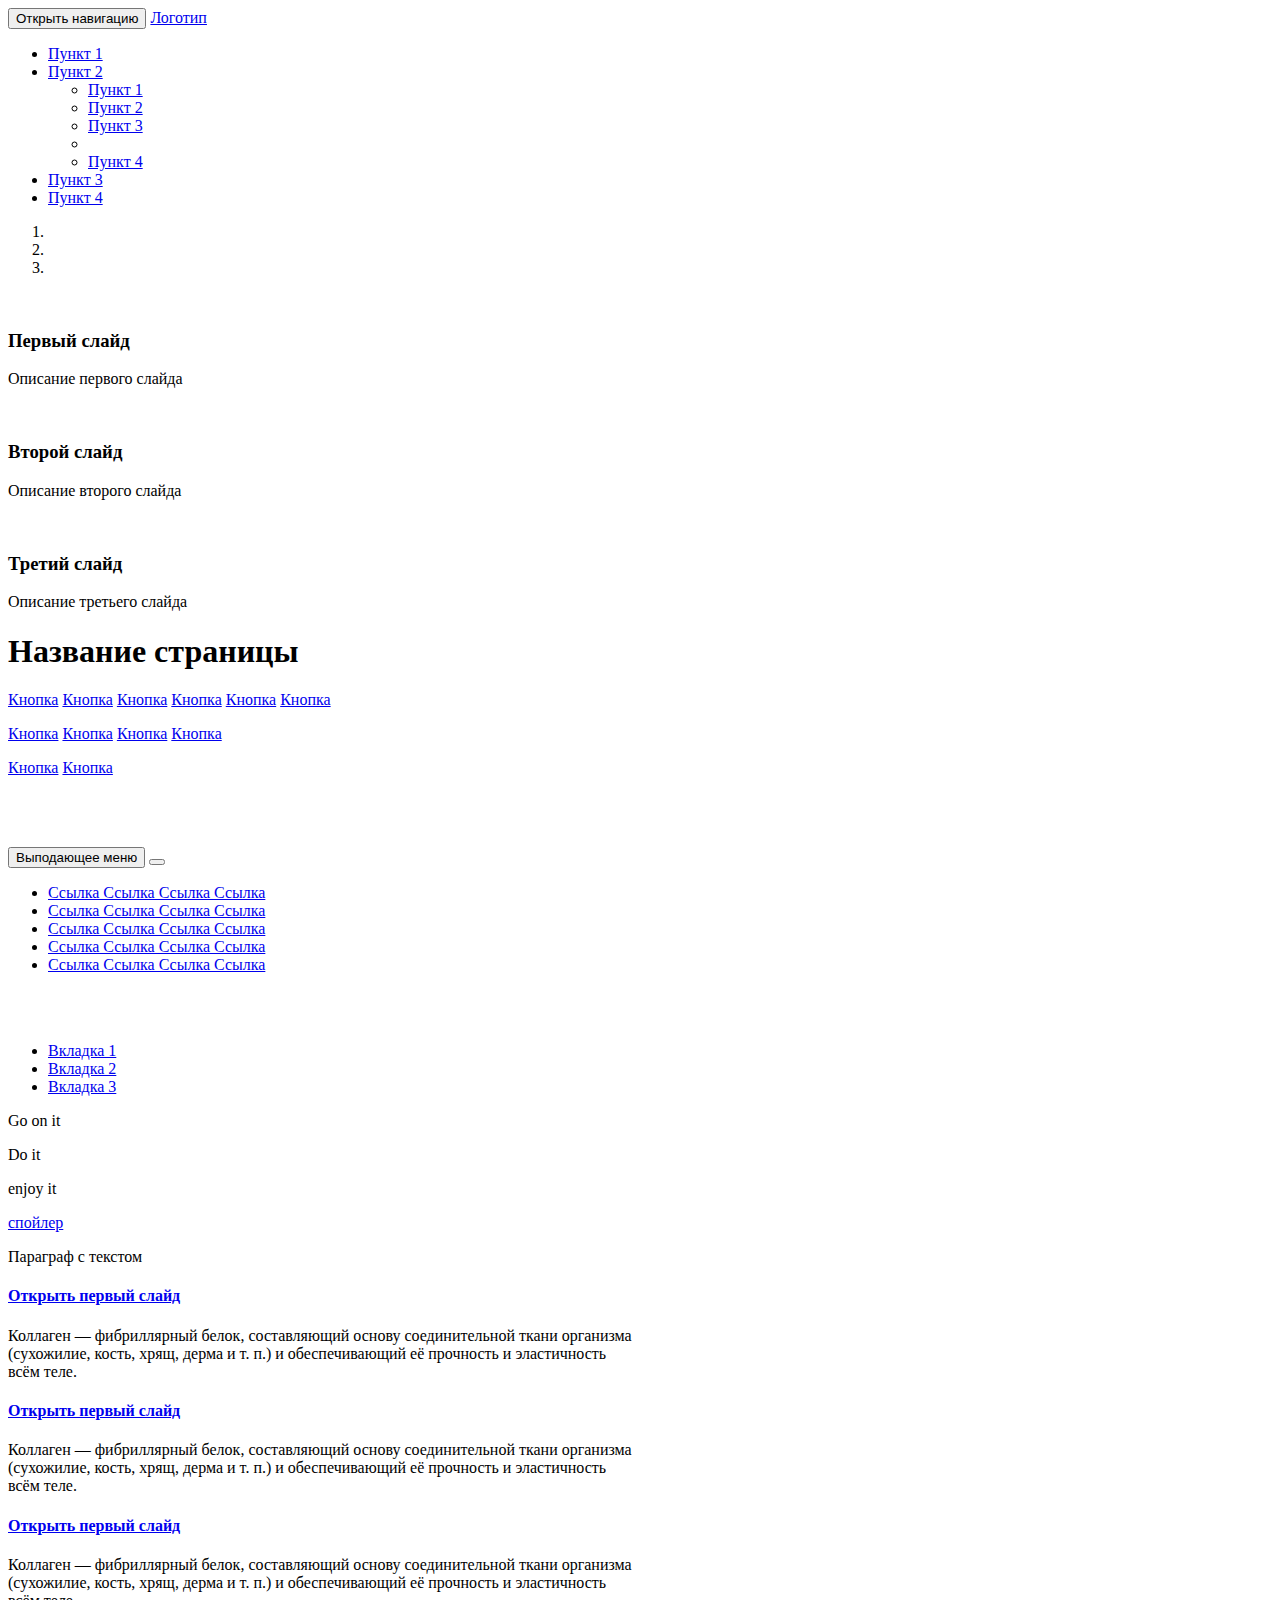
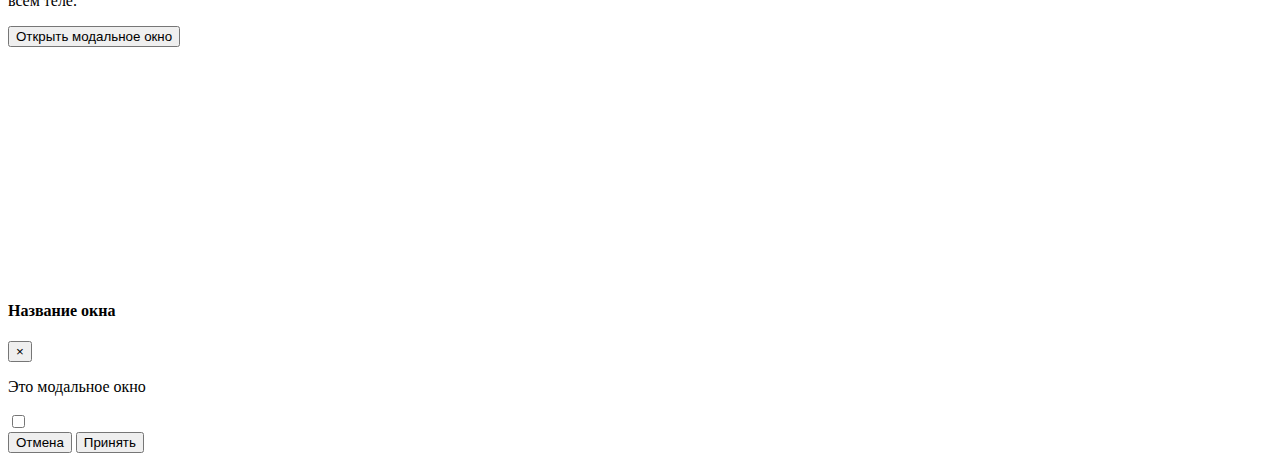
==== index.html @ f4ad0e18 "step" ====
<!DOCTYPE html>
<html lang="ru">
  <head>
    <meta charset="utf-8">
    <meta http-equiv="X-UA-Compatible" content="IE=edge">
    <meta name="viewport" content="width=device-width, initial-scale=1">
    <!-- The above 3 meta tags *must* come first in the head; any other head content must come *after* these tags -->
    <title>Bootstrap Template</title>

    <!-- Bootstrap -->
    <link href="css/bootstrap.css" rel="stylesheet">
    <link href="css/style.css" rel="stylesheet">
    <link rel="stylesheet" href="css/font-awesome.css">
    <!-- HTML5 shim and Respond.js for IE8 support of HTML5 elements and media queries -->
    <!-- WARNING: Respond.js doesn't work if you view the page via file:// -->
    <!--[if lt IE 9]>
      <script src="https://oss.maxcdn.com/html5shiv/3.7.3/html5shiv.min.js"></script>
      <script src="https://oss.maxcdn.com/respond/1.4.2/respond.min.js"></script>
    <![endif]--> 
  </head>
  <body>
 <div class="navbar navbar-inverse navbar-fixed-static-top">
      <div class="container">
          <div class="navbar-header">
             <button type="button" class="navbar-toggle" data-toggle="collapse" data-target="#responsive-menu">
                     <span class="sr-only">Открыть навигацию</span>
                     <span class="icon-bar"></span>
                     <span class="icon-bar"></span>
                     <span class="icon-bar"></span>
                 </button>  
             <a href="#" class="navbar-brand">Логотип</a>
            </div>    
             <div class="collapse navbar-collapse" id="responsive-menu">
                <ul class="nav navbar-nav">
                    <li><a href="#">Пункт 1</a></li>
                    <li class="dropdown">
                        <a href="#"--class="dropdown-toggle" data-toggle="dropdown">Пункт 2 <b class="caret"></b></a>
                        <ul class="dropdown-menu">
                            <li><a href="@">Пункт 1</a></li>
                            <li><a href="@">Пункт 2</a></li>
                            <li><a href="@">Пункт 3</a></li>
                            <li class="divider"></li>
                            <li><a href="@">Пункт 4</a></li>
                        </ul>
                    </li>
                    <li><a href="#">Пункт 3</a></li>
                    <li><a href="#">Пункт 4</a></li>
                </ul>
        </div>
     </div>
  </div>
  
  <div id="carousel" class="carousel slider">
      <!--Индикаторы слайдов-->
<ol class="carousel-indicators">
    <li class="active" data-target="#carousel" data-slide-to="0"></li>
    <li data-target="#carousel" data-slide-to="1"></li>
    <li data-target="#carousel" data-slide-to="2"></li>
</ol>  
<!--Слайды-->
<div class="carousel-inner">
    <div class="item active">
        <img src="images/waterfalls.jpg" alt="">
        <div class="carousel-caption">
            <h3>Первый слайд</h3>
            <p>Описание первого слайда</p>
        </div>
    </div>
    <div class="item">
       <img src="images/Light%20path%20through%20the%20dark%20forest.jpg" alt="">
        <div class="carousel-caption">
        <h3>Второй слайд</h3>
        <p>Описание второго слайда</p>
        </div>
    </div>
    <div class="item">
       <img src="images/green_grass_and_blue_sky_1280x800.jpg" alt="">
        <div class="carousel-caption">
        <h3>Третий слайд</h3>
        <p>Описание третьего слайда</p>
        </div>        
    </div>
</div>

    <!--Стрелки переключения слайдов-->
     <a href="#carousel" class="left carousel-control" data-slide="prev">
         <span class="glyphicon glyphicon-chevron-left"></span> 
     </a>       
     <a href="#carousel" class="right carousel-control" data-slide="next">
         <span class="glyphicon glyphicon-chevron-right"></span> 
     </a>       
 </div>
  
  <div class="container">
      <div class="row">
         <h1> Название страницы </h1>  
             <p>
                <a href="!" class="btn btn-default"><i class="fa fa-spinner fa-spin"></i></a>
                <a href="!" class="btn btn-primary">Кнопка</a>
                <a href="!" class="btn btn-success">Кнопка</a>
                <a href="!" class="btn btn-warning">Кнопка</a>
                <a href="!" class="btn btn-info">Кнопка</a>
                <a href="!" class="btn btn-danger">Кнопка</a>
                <a href="!" class="btn btn-link">Кнопка</a>
            </p>
             <p>
                <a href="!" class="btn btn-primary btn-lg">Кнопка</a>
                <a href="!" class="btn btn-success btn-md">Кнопка</a>
                <a href="!" class="btn btn-warning btn-sm">Кнопка</a>
                <a href="!" class="btn btn-info btn-xs">Кнопка</a>  
            </p>
            <p>
                <a href="!" class="btn btn-info btn-block btn-lg active" >Кнопка</a>
                <a href="!" class="btn btn-info btn-block btn-lg disabled" >Кнопка</a>
          </p>        
    <div class="container">
        <div class="row">
           <div class="btn-toolbar">
            <div class="btn-group btn-group-lg">
                <a href="!" class="btn btn-success"><i class="fa fa-spinner"></i></a>
                <a href="!" class="btn btn-success"><i class="fa fa-file"></i></a>
                <a href="!" class="btn btn-success"><i class="fa fa-download"></i></a>
            </div>
            <div class="btn-group btn-group-lg">
                <a href="!" class="btn btn-success"><i class="fa fa-spinner"></i></a>
                <a href="!" class="btn btn-success"><i class="fa fa-file"></i></a>
                <a href="!" class="btn btn-success"><i class="fa fa-download"></i></a>
            </div>       
            <div class="btn-group btn-group-lg">
                <a href="!" class="btn btn-success"><i class="fa fa-spinner"></i></a>
                <a href="!" class="btn btn-success"><i class="fa fa-file"></i></a>
                <a href="!" class="btn btn-success"><i class="fa fa-download"></i></a>
            </div>    
        </div>
           <br>
            <div class="btn-toolbar">
            <div class="btn-group btn-group-justified">
                <a href="!" class="btn btn-success"><i class="fa fa-spinner"></i></a>
                <a href="!" class="btn btn-success"><i class="fa fa-file"></i></a>
                <a href="!" class="btn btn-success"><i class="fa fa-download"></i></a>
            </div>  
            <br>
            <br>
            <div class="btn-group btn-group-vertical">
                <a href="!" class="btn btn-success"><i class="fa fa-spinner"></i></a>
                <a href="!" class="btn btn-success"><i class="fa fa-file"></i></a>
                <a href="!" class="btn btn-success"><i class="fa fa-download"></i></a>
            </div> 
            </div>
              <div class="btn-group dropup">
                <button href="@" class="btn btn-success   " >
                            Выподающее меню
                     </button>
                            <button class="btn btn-success dropdown-toggle" data-toggle="dropdown">
                          <span class="caret"></span>
                            </button>
                    <ul class="dropdown-menu dropdown-menu-right">
                        <li><a href="#"> Ссылка Ссылка Ссылка Ссылка </a></li>
                        <li><a href="#"> Ссылка Ссылка Ссылка Ссылка </a></li>
                        <li><a href="#"> Ссылка Ссылка Ссылка Ссылка </a></li>
                        <li><a href="#"> Ссылка Ссылка Ссылка Ссылка </a></li>
                        <li><a href="#"> Ссылка Ссылка Ссылка Ссылка </a></li>
                     
                    </ul>
                    </div>  
                    
                    
           <br>
           <br>
 
      

                    
       </div>
    </div>            
  </div>
</div> 
                      <div class="container-fluid">
       <div class="row">
            <div class="col-sm-6 ">
                <div class="tabs">
                    <ul class="nav nav-tabs">
                        <li class="active"><a href="#tab-1" data-toggle="tab">Вкладка 1</a></li>
                        <li><a href="#tab-2" data-toggle="tab">Вкладка 2</a></li>
                        <li><a href="#tab-3" data-toggle="tab">Вкладка 3</a></li>
                    </ul>
                    <div class="tab-content">
                        <div class="tab-pane fade in active" id="tab-1">
                            <p> Go on it </p>
                        </div>
                        <div class="tab-pane fade" id="tab-2">
                            <p>Do it</p>
                        </div>
                        <div class="tab-pane fade" id="tab-3">
                            <p> enjoy it</p>
                        </div>
                    </div>
                </div>
            </div>
            <div class="col-sm-6">
              <a href="#spoiler-1" data-toggle="collapse" class="btn btn-info spoiler collapsed"><p> спойлер</p></a>
                <div class="collapse" id="spoiler-1">
                    <div class="well">
                     <p>Параграф с текстом</p>
                 </div>
            </div> 
                
        </div>
      </div>
    </div>   
    <div class="container">
        <div class="row">
            <div class="col-sm-6">
                <div id="accordion" class="panel-group">
                    <div class="panel panel-success">
                        <div class="panel-heading">
                            <h4 class="panel-title">
                                <a href="#collapse-1" data-parent="#accordion" data-toggle="collapse">Открыть первый слайд</a>
                            </h4>
                        </div>
                        <div class="panel-collapse collapse in" id="collapse-1">
                            <div class="panel-body">
                                <p>
                        Коллаген — фибриллярный белок, составляющий основу соединительной ткани организма<br> (сухожилие, кость, хрящ, дерма и т. п.) и обеспечивающий её прочность и эластичность <br>  
                        всём теле. <br>
                                </p>
                            </div>
                        </div>
                    </div>
    <div class="panel panel-info">
        <div class="panel-heading">
            <h4 class="panel-title">
                <a href="#collapse-2" data-parent="#accordion" data-toggle="collapse">Открыть первый слайд</a>
            </h4>
        </div>
            <div class="panel-collapse collapse" id="collapse-2">
                <div class="panel-body">
        <p>
    Коллаген — фибриллярный белок, составляющий основу соединительной ткани организма<br> (сухожилие, кость, хрящ, дерма и т. п.) и обеспечивающий её прочность и эластичность <br>  
    всём теле. <br>
            </p>
            </div>
                </div>
                    </div>
<div class="panel panel-primary">
    <div class="panel-heading">
        <h4 class="panel-title">
            <a href="#collapse-3" data-parent="#accordion" data-toggle="collapse">Открыть первый слайд</a>
        </h4>
    </div>
    <div class="panel-collapse collapse" id="collapse-3">
        <div class="panel-body">
            <p>
    Коллаген — фибриллярный белок, составляющий основу соединительной ткани организма<br> (сухожилие, кость, хрящ, дерма и т. п.) и обеспечивающий её прочность и эластичность <br>  
    всём теле. <br>
            </p>
        </div>
    </div>                        
</div>
                </div>
            </div>
            <div class="col-sm-6">
                <button class="btn btn-success" type="button" data-toggle="modal" data-target="#modal-1">
                    Открыть модальное окно
                </button>
            </div>
        </div>
    </div>
<br>        
<br>        
<br>        
<br>        
<br>        
<br>        
<br>        
<br>        
<br>        
<br>        
<br>        
<br>        
<br>
     
 <div class="modal fade" id="modal-1">
     <div class="modal-dialog modal-md">
         <div class="modal-content ">
             <div class="modal-header">
                  <h4 class="modal-title">Название окна</h4>
                  <button class="close" type="button" data-dismiss="modal">&times;</button>  
             </div>
             <div class="modal-body">
                 <p>Это модальное окно</p>
                <input type="checkbox">
             </div>
             <div class="modal-footer">
                 <button class="btn btn-warning" type="button" data-dismiss="modal">Отмена</button>
                 <button class="btn btn-primary" type="submit" data-dismiss="modal">Принять</button>
             </div>
         </div>
     </div>
 </div>            
                             
      
    <!-- jQuery (necessary for Bootstrap's JavaScript plugins) -->
    <script src="https://ajax.googleapis.com/ajax/libs/jquery/1.12.4/jquery.min.js"></script>
    <!-- Include all compiled plugins (below), or include individual files as needed -->
    <script src="js/bootstrap.js"></script>
  </body>
</html>
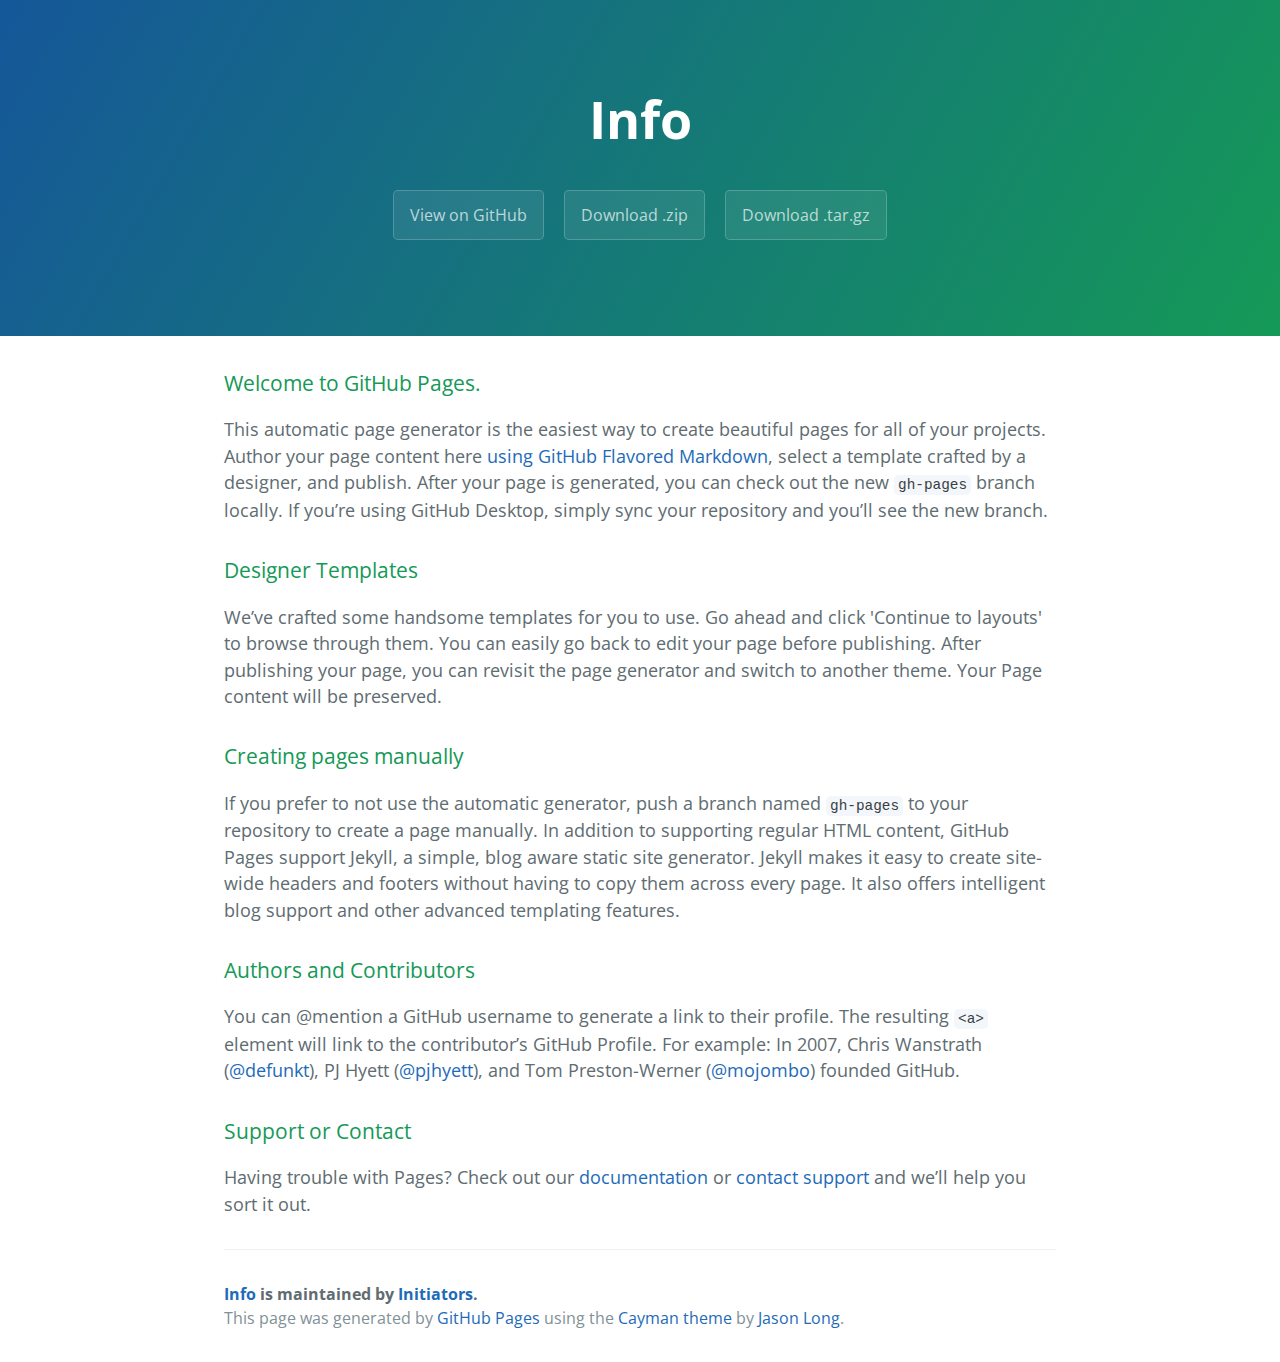
==== commit 40a61cde: "Create master branch via GitHub" ====
--- a/index.html
+++ b/index.html
@@ -1,308 +1,57 @@
-<!DOCTYPE html>
-<html lang="ru">
-  <head>
-    <meta charset="utf-8">
-    <meta http-equiv="X-UA-Compatible" content="IE=edge">
-    <meta name="viewport" content="width=device-width, initial-scale=1">
-    <!-- The above 3 meta tags *must* come first in the head; any other head content must come *after* these tags -->
-    <title>Bootstrap Template</title>
-
-    <!-- Bootstrap -->
-    <link href="css/bootstrap.css" rel="stylesheet">
-    <link href="css/style.css" rel="stylesheet">
-    <link rel="stylesheet" href="css/font-awesome.css">
-    <!-- HTML5 shim and Respond.js for IE8 support of HTML5 elements and media queries -->
-    <!-- WARNING: Respond.js doesn't work if you view the page via file:// -->
-    <!--[if lt IE 9]>
-      <script src="https://oss.maxcdn.com/html5shiv/3.7.3/html5shiv.min.js"></script>
-      <script src="https://oss.maxcdn.com/respond/1.4.2/respond.min.js"></script>
-    <![endif]--> 
-  </head>
-  <body>
- <div class="navbar navbar-inverse navbar-fixed-static-top">
-      <div class="container">
-          <div class="navbar-header">
-             <button type="button" class="navbar-toggle" data-toggle="collapse" data-target="#responsive-menu">
-                     <span class="sr-only">Открыть навигацию</span>
-                     <span class="icon-bar"></span>
-                     <span class="icon-bar"></span>
-                     <span class="icon-bar"></span>
-                 </button>  
-             <a href="#" class="navbar-brand">Логотип</a>
-            </div>    
-             <div class="collapse navbar-collapse" id="responsive-menu">
-                <ul class="nav navbar-nav">
-                    <li><a href="#">Пункт 1</a></li>
-                    <li class="dropdown">
-                        <a href="#"--class="dropdown-toggle" data-toggle="dropdown">Пункт 2 <b class="caret"></b></a>
-                        <ul class="dropdown-menu">
-                            <li><a href="@">Пункт 1</a></li>
-                            <li><a href="@">Пункт 2</a></li>
-                            <li><a href="@">Пункт 3</a></li>
-                            <li class="divider"></li>
-                            <li><a href="@">Пункт 4</a></li>
-                        </ul>
-                    </li>
-                    <li><a href="#">Пункт 3</a></li>
-                    <li><a href="#">Пункт 4</a></li>
-                </ul>
-        </div>
-     </div>
-  </div>
-  
-  <div id="carousel" class="carousel slider">
-      <!--Индикаторы слайдов-->
-<ol class="carousel-indicators">
-    <li class="active" data-target="#carousel" data-slide-to="0"></li>
-    <li data-target="#carousel" data-slide-to="1"></li>
-    <li data-target="#carousel" data-slide-to="2"></li>
-</ol>  
-<!--Слайды-->
-<div class="carousel-inner">
-    <div class="item active">
-        <img src="images/waterfalls.jpg" alt="">
-        <div class="carousel-caption">
-            <h3>Первый слайд</h3>
-            <p>Описание первого слайда</p>
-        </div>
-    </div>
-    <div class="item">
-       <img src="images/Light%20path%20through%20the%20dark%20forest.jpg" alt="">
-        <div class="carousel-caption">
-        <h3>Второй слайд</h3>
-        <p>Описание второго слайда</p>
-        </div>
-    </div>
-    <div class="item">
-       <img src="images/green_grass_and_blue_sky_1280x800.jpg" alt="">
-        <div class="carousel-caption">
-        <h3>Третий слайд</h3>
-        <p>Описание третьего слайда</p>
-        </div>        
-    </div>
-</div>
-
-    <!--Стрелки переключения слайдов-->
-     <a href="#carousel" class="left carousel-control" data-slide="prev">
-         <span class="glyphicon glyphicon-chevron-left"></span> 
-     </a>       
-     <a href="#carousel" class="right carousel-control" data-slide="next">
-         <span class="glyphicon glyphicon-chevron-right"></span> 
-     </a>       
- </div>
-  
-  <div class="container">
-      <div class="row">
-         <h1> Название страницы </h1>  
-             <p>
-                <a href="!" class="btn btn-default"><i class="fa fa-spinner fa-spin"></i></a>
-                <a href="!" class="btn btn-primary">Кнопка</a>
-                <a href="!" class="btn btn-success">Кнопка</a>
-                <a href="!" class="btn btn-warning">Кнопка</a>
-                <a href="!" class="btn btn-info">Кнопка</a>
-                <a href="!" class="btn btn-danger">Кнопка</a>
-                <a href="!" class="btn btn-link">Кнопка</a>
-            </p>
-             <p>
-                <a href="!" class="btn btn-primary btn-lg">Кнопка</a>
-                <a href="!" class="btn btn-success btn-md">Кнопка</a>
-                <a href="!" class="btn btn-warning btn-sm">Кнопка</a>
-                <a href="!" class="btn btn-info btn-xs">Кнопка</a>  
-            </p>
-            <p>
-                <a href="!" class="btn btn-info btn-block btn-lg active" >Кнопка</a>
-                <a href="!" class="btn btn-info btn-block btn-lg disabled" >Кнопка</a>
-          </p>        
-    <div class="container">
-        <div class="row">
-           <div class="btn-toolbar">
-            <div class="btn-group btn-group-lg">
-                <a href="!" class="btn btn-success"><i class="fa fa-spinner"></i></a>
-                <a href="!" class="btn btn-success"><i class="fa fa-file"></i></a>
-                <a href="!" class="btn btn-success"><i class="fa fa-download"></i></a>
-            </div>
-            <div class="btn-group btn-group-lg">
-                <a href="!" class="btn btn-success"><i class="fa fa-spinner"></i></a>
-                <a href="!" class="btn btn-success"><i class="fa fa-file"></i></a>
-                <a href="!" class="btn btn-success"><i class="fa fa-download"></i></a>
-            </div>       
-            <div class="btn-group btn-group-lg">
-                <a href="!" class="btn btn-success"><i class="fa fa-spinner"></i></a>
-                <a href="!" class="btn btn-success"><i class="fa fa-file"></i></a>
-                <a href="!" class="btn btn-success"><i class="fa fa-download"></i></a>
-            </div>    
-        </div>
-           <br>
-            <div class="btn-toolbar">
-            <div class="btn-group btn-group-justified">
-                <a href="!" class="btn btn-success"><i class="fa fa-spinner"></i></a>
-                <a href="!" class="btn btn-success"><i class="fa fa-file"></i></a>
-                <a href="!" class="btn btn-success"><i class="fa fa-download"></i></a>
-            </div>  
-            <br>
-            <br>
-            <div class="btn-group btn-group-vertical">
-                <a href="!" class="btn btn-success"><i class="fa fa-spinner"></i></a>
-                <a href="!" class="btn btn-success"><i class="fa fa-file"></i></a>
-                <a href="!" class="btn btn-success"><i class="fa fa-download"></i></a>
-            </div> 
-            </div>
-              <div class="btn-group dropup">
-                <button href="@" class="btn btn-success   " >
-                            Выподающее меню
-                     </button>
-                            <button class="btn btn-success dropdown-toggle" data-toggle="dropdown">
-                          <span class="caret"></span>
-                            </button>
-                    <ul class="dropdown-menu dropdown-menu-right">
-                        <li><a href="#"> Ссылка Ссылка Ссылка Ссылка </a></li>
-                        <li><a href="#"> Ссылка Ссылка Ссылка Ссылка </a></li>
-                        <li><a href="#"> Ссылка Ссылка Ссылка Ссылка </a></li>
-                        <li><a href="#"> Ссылка Ссылка Ссылка Ссылка </a></li>
-                        <li><a href="#"> Ссылка Ссылка Ссылка Ссылка </a></li>
-                     
-                    </ul>
-                    </div>  
-                    
-                    
-           <br>
-           <br>
- 
-      
-
-                    
-       </div>
-    </div>            
-  </div>
-</div> 
-                      <div class="container-fluid">
-       <div class="row">
-            <div class="col-sm-6 ">
-                <div class="tabs">
-                    <ul class="nav nav-tabs">
-                        <li class="active"><a href="#tab-1" data-toggle="tab">Вкладка 1</a></li>
-                        <li><a href="#tab-2" data-toggle="tab">Вкладка 2</a></li>
-                        <li><a href="#tab-3" data-toggle="tab">Вкладка 3</a></li>
-                    </ul>
-                    <div class="tab-content">
-                        <div class="tab-pane fade in active" id="tab-1">
-                            <p> Go on it </p>
-                        </div>
-                        <div class="tab-pane fade" id="tab-2">
-                            <p>Do it</p>
-                        </div>
-                        <div class="tab-pane fade" id="tab-3">
-                            <p> enjoy it</p>
-                        </div>
-                    </div>
-                </div>
-            </div>
-            <div class="col-sm-6">
-              <a href="#spoiler-1" data-toggle="collapse" class="btn btn-info spoiler collapsed"><p> спойлер</p></a>
-                <div class="collapse" id="spoiler-1">
-                    <div class="well">
-                     <p>Параграф с текстом</p>
-                 </div>
-            </div> 
-                
-        </div>
-      </div>
-    </div>   
-    <div class="container">
-        <div class="row">
-            <div class="col-sm-6">
-                <div id="accordion" class="panel-group">
-                    <div class="panel panel-success">
-                        <div class="panel-heading">
-                            <h4 class="panel-title">
-                                <a href="#collapse-1" data-parent="#accordion" data-toggle="collapse">Открыть первый слайд</a>
-                            </h4>
-                        </div>
-                        <div class="panel-collapse collapse in" id="collapse-1">
-                            <div class="panel-body">
-                                <p>
-                        Коллаген — фибриллярный белок, составляющий основу соединительной ткани организма<br> (сухожилие, кость, хрящ, дерма и т. п.) и обеспечивающий её прочность и эластичность <br>  
-                        всём теле. <br>
-                                </p>
-                            </div>
-                        </div>
-                    </div>
-    <div class="panel panel-info">
-        <div class="panel-heading">
-            <h4 class="panel-title">
-                <a href="#collapse-2" data-parent="#accordion" data-toggle="collapse">Открыть первый слайд</a>
-            </h4>
-        </div>
-            <div class="panel-collapse collapse" id="collapse-2">
-                <div class="panel-body">
-        <p>
-    Коллаген — фибриллярный белок, составляющий основу соединительной ткани организма<br> (сухожилие, кость, хрящ, дерма и т. п.) и обеспечивающий её прочность и эластичность <br>  
-    всём теле. <br>
-            </p>
-            </div>
-                </div>
-                    </div>
-<div class="panel panel-primary">
-    <div class="panel-heading">
-        <h4 class="panel-title">
-            <a href="#collapse-3" data-parent="#accordion" data-toggle="collapse">Открыть первый слайд</a>
-        </h4>
-    </div>
-    <div class="panel-collapse collapse" id="collapse-3">
-        <div class="panel-body">
-            <p>
-    Коллаген — фибриллярный белок, составляющий основу соединительной ткани организма<br> (сухожилие, кость, хрящ, дерма и т. п.) и обеспечивающий её прочность и эластичность <br>  
-    всём теле. <br>
-            </p>
-        </div>
-    </div>                        
-</div>
-                </div>
-            </div>
-            <div class="col-sm-6">
-                <button class="btn btn-success" type="button" data-toggle="modal" data-target="#modal-1">
-                    Открыть модальное окно
-                </button>
-            </div>
-        </div>
-    </div>
-<br>        
-<br>        
-<br>        
-<br>        
-<br>        
-<br>        
-<br>        
-<br>        
-<br>        
-<br>        
-<br>        
-<br>        
-<br>
-     
- <div class="modal fade" id="modal-1">
-     <div class="modal-dialog modal-md">
-         <div class="modal-content ">
-             <div class="modal-header">
-                  <h4 class="modal-title">Название окна</h4>
-                  <button class="close" type="button" data-dismiss="modal">&times;</button>  
-             </div>
-             <div class="modal-body">
-                 <p>Это модальное окно</p>
-                <input type="checkbox">
-             </div>
-             <div class="modal-footer">
-                 <button class="btn btn-warning" type="button" data-dismiss="modal">Отмена</button>
-                 <button class="btn btn-primary" type="submit" data-dismiss="modal">Принять</button>
-             </div>
-         </div>
-     </div>
- </div>            
-                             
-      
-    <!-- jQuery (necessary for Bootstrap's JavaScript plugins) -->
-    <script src="https://ajax.googleapis.com/ajax/libs/jquery/1.12.4/jquery.min.js"></script>
-    <!-- Include all compiled plugins (below), or include individual files as needed -->
-    <script src="js/bootstrap.js"></script>
-  </body>
-</html> +<!DOCTYPE html>
+<html lang="en-us">
+  <head>
+    <meta charset="UTF-8">
+    <title>Info by Initiators</title>
+    <meta name="viewport" content="width=device-width, initial-scale=1">
+    <link rel="stylesheet" type="text/css" href="stylesheets/normalize.css" media="screen">
+    <link href='https://fonts.googleapis.com/css?family=Open+Sans:400,700' rel='stylesheet' type='text/css'>
+    <link rel="stylesheet" type="text/css" href="stylesheets/stylesheet.css" media="screen">
+    <link rel="stylesheet" type="text/css" href="stylesheets/github-light.css" media="screen">
+  </head>
+  <body>
+    <section class="page-header">
+      <h1 class="project-name">Info</h1>
+      <h2 class="project-tagline"></h2>
+      <a href="https://github.com/Initiators/info" class="btn">View on GitHub</a>
+      <a href="https://github.com/Initiators/info/zipball/master" class="btn">Download .zip</a>
+      <a href="https://github.com/Initiators/info/tarball/master" class="btn">Download .tar.gz</a>
+    </section>
+
+    <section class="main-content">
+      <h3>
+<a id="welcome-to-github-pages" class="anchor" href="#welcome-to-github-pages" aria-hidden="true"><span aria-hidden="true" class="octicon octicon-link"></span></a>Welcome to GitHub Pages.</h3>
+
+<p>This automatic page generator is the easiest way to create beautiful pages for all of your projects. Author your page content here <a href="https://guides.github.com/features/mastering-markdown/">using GitHub Flavored Markdown</a>, select a template crafted by a designer, and publish. After your page is generated, you can check out the new <code>gh-pages</code> branch locally. If you’re using GitHub Desktop, simply sync your repository and you’ll see the new branch.</p>
+
+<h3>
+<a id="designer-templates" class="anchor" href="#designer-templates" aria-hidden="true"><span aria-hidden="true" class="octicon octicon-link"></span></a>Designer Templates</h3>
+
+<p>We’ve crafted some handsome templates for you to use. Go ahead and click 'Continue to layouts' to browse through them. You can easily go back to edit your page before publishing. After publishing your page, you can revisit the page generator and switch to another theme. Your Page content will be preserved.</p>
+
+<h3>
+<a id="creating-pages-manually" class="anchor" href="#creating-pages-manually" aria-hidden="true"><span aria-hidden="true" class="octicon octicon-link"></span></a>Creating pages manually</h3>
+
+<p>If you prefer to not use the automatic generator, push a branch named <code>gh-pages</code> to your repository to create a page manually. In addition to supporting regular HTML content, GitHub Pages support Jekyll, a simple, blog aware static site generator. Jekyll makes it easy to create site-wide headers and footers without having to copy them across every page. It also offers intelligent blog support and other advanced templating features.</p>
+
+<h3>
+<a id="authors-and-contributors" class="anchor" href="#authors-and-contributors" aria-hidden="true"><span aria-hidden="true" class="octicon octicon-link"></span></a>Authors and Contributors</h3>
+
+<p>You can @mention a GitHub username to generate a link to their profile. The resulting <code>&lt;a&gt;</code> element will link to the contributor’s GitHub Profile. For example: In 2007, Chris Wanstrath (<a href="https://github.com/defunkt" class="user-mention">@defunkt</a>), PJ Hyett (<a href="https://github.com/pjhyett" class="user-mention">@pjhyett</a>), and Tom Preston-Werner (<a href="https://github.com/mojombo" class="user-mention">@mojombo</a>) founded GitHub.</p>
+
+<h3>
+<a id="support-or-contact" class="anchor" href="#support-or-contact" aria-hidden="true"><span aria-hidden="true" class="octicon octicon-link"></span></a>Support or Contact</h3>
+
+<p>Having trouble with Pages? Check out our <a href="https://help.github.com/pages">documentation</a> or <a href="https://github.com/contact">contact support</a> and we’ll help you sort it out.</p>
+
+      <footer class="site-footer">
+        <span class="site-footer-owner"><a href="https://github.com/Initiators/info">Info</a> is maintained by <a href="https://github.com/Initiators">Initiators</a>.</span>
+
+        <span class="site-footer-credits">This page was generated by <a href="https://pages.github.com">GitHub Pages</a> using the <a href="https://github.com/jasonlong/cayman-theme">Cayman theme</a> by <a href="https://twitter.com/jasonlong">Jason Long</a>.</span>
+      </footer>
+
+    </section>
+
+  
+  </body>
+</html>
--- a/stylesheets/stylesheet.css
+++ b/stylesheets/stylesheet.css
@@ -0,0 +1,245 @@
+* {
+  box-sizing: border-box; }
+
+body {
+  padding: 0;
+  margin: 0;
+  font-family: "Open Sans", "Helvetica Neue", Helvetica, Arial, sans-serif;
+  font-size: 16px;
+  line-height: 1.5;
+  color: #606c71; }
+
+a {
+  color: #1e6bb8;
+  text-decoration: none; }
+  a:hover {
+    text-decoration: underline; }
+
+.btn {
+  display: inline-block;
+  margin-bottom: 1rem;
+  color: rgba(255, 255, 255, 0.7);
+  background-color: rgba(255, 255, 255, 0.08);
+  border-color: rgba(255, 255, 255, 0.2);
+  border-style: solid;
+  border-width: 1px;
+  border-radius: 0.3rem;
+  transition: color 0.2s, background-color 0.2s, border-color 0.2s; }
+  .btn + .btn {
+    margin-left: 1rem; }
+
+.btn:hover {
+  color: rgba(255, 255, 255, 0.8);
+  text-decoration: none;
+  background-color: rgba(255, 255, 255, 0.2);
+  border-color: rgba(255, 255, 255, 0.3); }
+
+@media screen and (min-width: 64em) {
+  .btn {
+    padding: 0.75rem 1rem; } }
+
+@media screen and (min-width: 42em) and (max-width: 64em) {
+  .btn {
+    padding: 0.6rem 0.9rem;
+    font-size: 0.9rem; } }
+
+@media screen and (max-width: 42em) {
+  .btn {
+    display: block;
+    width: 100%;
+    padding: 0.75rem;
+    font-size: 0.9rem; }
+    .btn + .btn {
+      margin-top: 1rem;
+      margin-left: 0; } }
+
+.page-header {
+  color: #fff;
+  text-align: center;
+  background-color: #159957;
+  background-image: linear-gradient(120deg, #155799, #159957); }
+
+@media screen and (min-width: 64em) {
+  .page-header {
+    padding: 5rem 6rem; } }
+
+@media screen and (min-width: 42em) and (max-width: 64em) {
+  .page-header {
+    padding: 3rem 4rem; } }
+
+@media screen and (max-width: 42em) {
+  .page-header {
+    padding: 2rem 1rem; } }
+
+.project-name {
+  margin-top: 0;
+  margin-bottom: 0.1rem; }
+
+@media screen and (min-width: 64em) {
+  .project-name {
+    font-size: 3.25rem; } }
+
+@media screen and (min-width: 42em) and (max-width: 64em) {
+  .project-name {
+    font-size: 2.25rem; } }
+
+@media screen and (max-width: 42em) {
+  .project-name {
+    font-size: 1.75rem; } }
+
+.project-tagline {
+  margin-bottom: 2rem;
+  font-weight: normal;
+  opacity: 0.7; }
+
+@media screen and (min-width: 64em) {
+  .project-tagline {
+    font-size: 1.25rem; } }
+
+@media screen and (min-width: 42em) and (max-width: 64em) {
+  .project-tagline {
+    font-size: 1.15rem; } }
+
+@media screen and (max-width: 42em) {
+  .project-tagline {
+    font-size: 1rem; } }
+
+.main-content :first-child {
+  margin-top: 0; }
+.main-content img {
+  max-width: 100%; }
+.main-content h1, .main-content h2, .main-content h3, .main-content h4, .main-content h5, .main-content h6 {
+  margin-top: 2rem;
+  margin-bottom: 1rem;
+  font-weight: normal;
+  color: #159957; }
+.main-content p {
+  margin-bottom: 1em; }
+.main-content code {
+  padding: 2px 4px;
+  font-family: Consolas, "Liberation Mono", Menlo, Courier, monospace;
+  font-size: 0.9rem;
+  color: #383e41;
+  background-color: #f3f6fa;
+  border-radius: 0.3rem; }
+.main-content pre {
+  padding: 0.8rem;
+  margin-top: 0;
+  margin-bottom: 1rem;
+  font: 1rem Consolas, "Liberation Mono", Menlo, Courier, monospace;
+  color: #567482;
+  word-wrap: normal;
+  background-color: #f3f6fa;
+  border: solid 1px #dce6f0;
+  border-radius: 0.3rem; }
+  .main-content pre > code {
+    padding: 0;
+    margin: 0;
+    font-size: 0.9rem;
+    color: #567482;
+    word-break: normal;
+    white-space: pre;
+    background: transparent;
+    border: 0; }
+.main-content .highlight {
+  margin-bottom: 1rem; }
+  .main-content .highlight pre {
+    margin-bottom: 0;
+    word-break: normal; }
+.main-content .highlight pre, .main-content pre {
+  padding: 0.8rem;
+  overflow: auto;
+  font-size: 0.9rem;
+  line-height: 1.45;
+  border-radius: 0.3rem; }
+.main-content pre code, .main-content pre tt {
+  display: inline;
+  max-width: initial;
+  padding: 0;
+  margin: 0;
+  overflow: initial;
+  line-height: inherit;
+  word-wrap: normal;
+  background-color: transparent;
+  border: 0; }
+  .main-content pre code:before, .main-content pre code:after, .main-content pre tt:before, .main-content pre tt:after {
+    content: normal; }
+.main-content ul, .main-content ol {
+  margin-top: 0; }
+.main-content blockquote {
+  padding: 0 1rem;
+  margin-left: 0;
+  color: #819198;
+  border-left: 0.3rem solid #dce6f0; }
+  .main-content blockquote > :first-child {
+    margin-top: 0; }
+  .main-content blockquote > :last-child {
+    margin-bottom: 0; }
+.main-content table {
+  display: block;
+  width: 100%;
+  overflow: auto;
+  word-break: normal;
+  word-break: keep-all; }
+  .main-content table th {
+    font-weight: bold; }
+  .main-content table th, .main-content table td {
+    padding: 0.5rem 1rem;
+    border: 1px solid #e9ebec; }
+.main-content dl {
+  padding: 0; }
+  .main-content dl dt {
+    padding: 0;
+    margin-top: 1rem;
+    font-size: 1rem;
+    font-weight: bold; }
+  .main-content dl dd {
+    padding: 0;
+    margin-bottom: 1rem; }
+.main-content hr {
+  height: 2px;
+  padding: 0;
+  margin: 1rem 0;
+  background-color: #eff0f1;
+  border: 0; }
+
+@media screen and (min-width: 64em) {
+  .main-content {
+    max-width: 64rem;
+    padding: 2rem 6rem;
+    margin: 0 auto;
+    font-size: 1.1rem; } }
+
+@media screen and (min-width: 42em) and (max-width: 64em) {
+  .main-content {
+    padding: 2rem 4rem;
+    font-size: 1.1rem; } }
+
+@media screen and (max-width: 42em) {
+  .main-content {
+    padding: 2rem 1rem;
+    font-size: 1rem; } }
+
+.site-footer {
+  padding-top: 2rem;
+  margin-top: 2rem;
+  border-top: solid 1px #eff0f1; }
+
+.site-footer-owner {
+  display: block;
+  font-weight: bold; }
+
+.site-footer-credits {
+  color: #819198; }
+
+@media screen and (min-width: 64em) {
+  .site-footer {
+    font-size: 1rem; } }
+
+@media screen and (min-width: 42em) and (max-width: 64em) {
+  .site-footer {
+    font-size: 1rem; } }
+
+@media screen and (max-width: 42em) {
+  .site-footer {
+    font-size: 0.9rem; } }
--- a/stylesheets/github-light.css
+++ b/stylesheets/github-light.css
@@ -0,0 +1,124 @@
+/*
+The MIT License (MIT)
+
+Copyright (c) 2016 GitHub, Inc.
+
+Permission is hereby granted, free of charge, to any person obtaining a copy
+of this software and associated documentation files (the "Software"), to deal
+in the Software without restriction, including without limitation the rights
+to use, copy, modify, merge, publish, distribute, sublicense, and/or sell
+copies of the Software, and to permit persons to whom the Software is
+furnished to do so, subject to the following conditions:
+
+The above copyright notice and this permission notice shall be included in all
+copies or substantial portions of the Software.
+
+THE SOFTWARE IS PROVIDED "AS IS", WITHOUT WARRANTY OF ANY KIND, EXPRESS OR
+IMPLIED, INCLUDING BUT NOT LIMITED TO THE WARRANTIES OF MERCHANTABILITY,
+FITNESS FOR A PARTICULAR PURPOSE AND NONINFRINGEMENT. IN NO EVENT SHALL THE
+AUTHORS OR COPYRIGHT HOLDERS BE LIABLE FOR ANY CLAIM, DAMAGES OR OTHER
+LIABILITY, WHETHER IN AN ACTION OF CONTRACT, TORT OR OTHERWISE, ARISING FROM,
+OUT OF OR IN CONNECTION WITH THE SOFTWARE OR THE USE OR OTHER DEALINGS IN THE
+SOFTWARE.
+
+*/
+
+.pl-c /* comment */ {
+  color: #969896;
+}
+
+.pl-c1 /* constant, variable.other.constant, support, meta.property-name, support.constant, support.variable, meta.module-reference, markup.raw, meta.diff.header */,
+.pl-s .pl-v /* string variable */ {
+  color: #0086b3;
+}
+
+.pl-e /* entity */,
+.pl-en /* entity.name */ {
+  color: #795da3;
+}
+
+.pl-smi /* variable.parameter.function, storage.modifier.package, storage.modifier.import, storage.type.java, variable.other */,
+.pl-s .pl-s1 /* string source */ {
+  color: #333;
+}
+
+.pl-ent /* entity.name.tag */ {
+  color: #63a35c;
+}
+
+.pl-k /* keyword, storage, storage.type */ {
+  color: #a71d5d;
+}
+
+.pl-s /* string */,
+.pl-pds /* punctuation.definition.string, string.regexp.character-class */,
+.pl-s .pl-pse .pl-s1 /* string punctuation.section.embedded source */,
+.pl-sr /* string.regexp */,
+.pl-sr .pl-cce /* string.regexp constant.character.escape */,
+.pl-sr .pl-sre /* string.regexp source.ruby.embedded */,
+.pl-sr .pl-sra /* string.regexp string.regexp.arbitrary-repitition */ {
+  color: #183691;
+}
+
+.pl-v /* variable */ {
+  color: #ed6a43;
+}
+
+.pl-id /* invalid.deprecated */ {
+  color: #b52a1d;
+}
+
+.pl-ii /* invalid.illegal */ {
+  color: #f8f8f8;
+  background-color: #b52a1d;
+}
+
+.pl-sr .pl-cce /* string.regexp constant.character.escape */ {
+  font-weight: bold;
+  color: #63a35c;
+}
+
+.pl-ml /* markup.list */ {
+  color: #693a17;
+}
+
+.pl-mh /* markup.heading */,
+.pl-mh .pl-en /* markup.heading entity.name */,
+.pl-ms /* meta.separator */ {
+  font-weight: bold;
+  color: #1d3e81;
+}
+
+.pl-mq /* markup.quote */ {
+  color: #008080;
+}
+
+.pl-mi /* markup.italic */ {
+  font-style: italic;
+  color: #333;
+}
+
+.pl-mb /* markup.bold */ {
+  font-weight: bold;
+  color: #333;
+}
+
+.pl-md /* markup.deleted, meta.diff.header.from-file */ {
+  color: #bd2c00;
+  background-color: #ffecec;
+}
+
+.pl-mi1 /* markup.inserted, meta.diff.header.to-file */ {
+  color: #55a532;
+  background-color: #eaffea;
+}
+
+.pl-mdr /* meta.diff.range */ {
+  font-weight: bold;
+  color: #795da3;
+}
+
+.pl-mo /* meta.output */ {
+  color: #1d3e81;
+}
+
